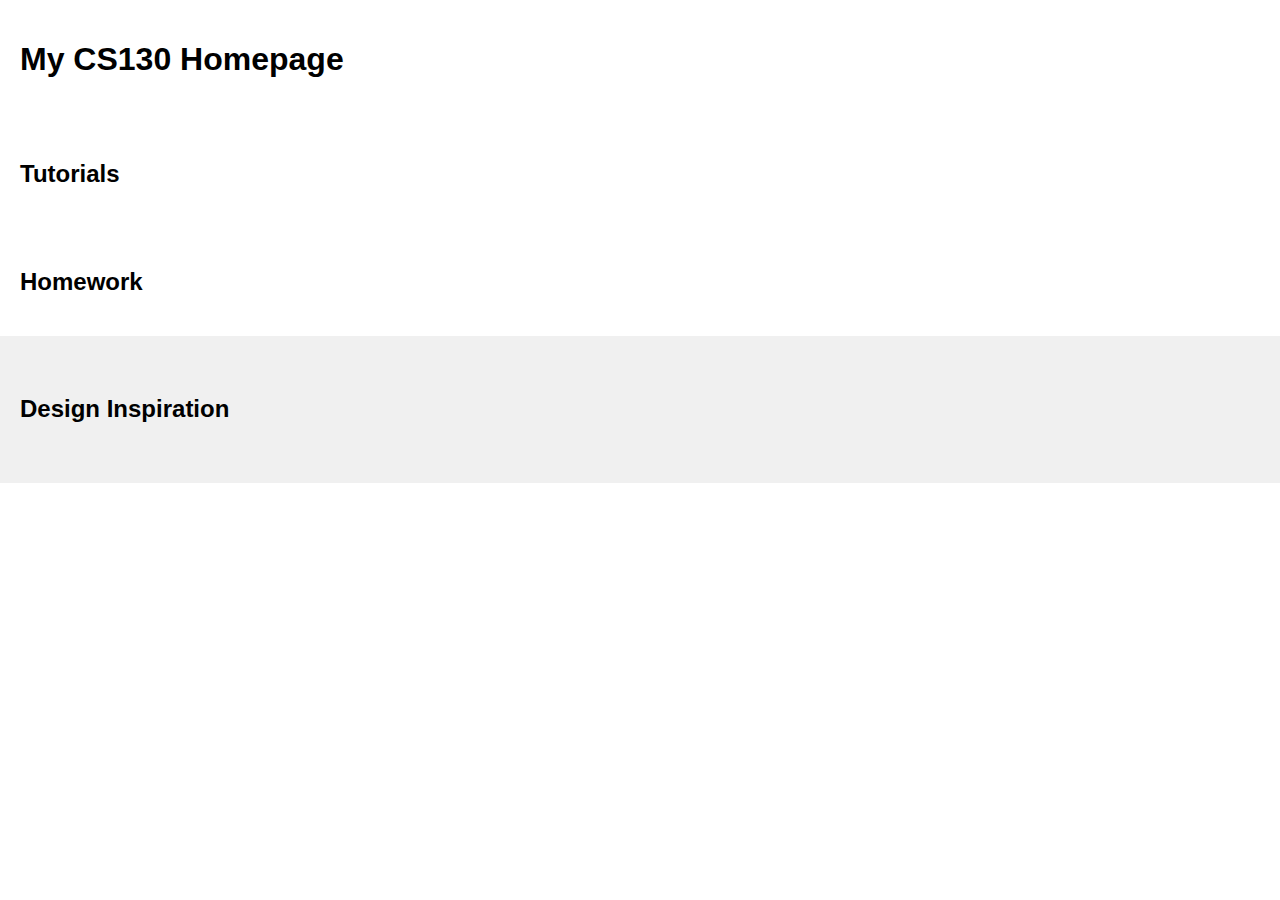
==== index.html @ afb903c7 "Adding my homepage" ====
<!-- You're welcome to change any of this! -->
<!DOCTYPE html>
<html lang="en">
   <head>
        <!-- stylesheets and metadata go here -->
       <title>My CS130 Homepage</title>       
       <link rel="stylesheet" href="style.css">
   </head>
   <body>
       <!-- HTML content tags go here. Change anything you want! -->
       <header>
           <h1>My CS130 Homepage</h1>
       </header> 
       <main>
            <section id="tutorials">
                <h2>Tutorials</h2>
                <!-- 
                    Links to your tutorial assignments go here.
                    When you submit a new tutorial, add a link to it
                    here (if applicable)
                -->
            </section>
            <section id="homework">
                <h2>Homework</h2>
                <!-- 
                    Links to your Homework assignments go here.
                    When you submit a new tutorial, add a link to it
                    here (if applicable)
                -->
            </section>
            <section id="inspiration">
                <h2>Design Inspiration</h2>
                <!-- 
                    Links to 5-10 websites that inspire you
                -->
            </section>
        </main>
   </body>
</html>
---- style.css ----
/* You're welcome to change any of this! */
* {
  box-sizing: border-box;
}

body {
  margin: 0px;
  font-family: Arial, sans-serif;
}
header,
section {
  padding: 20px;
}
p,
li {
  line-height: 1.5em;
}

#inspiration {
  background-color: #f0f0f0;
  padding-top: 40px;
  padding-bottom: 40px;
}
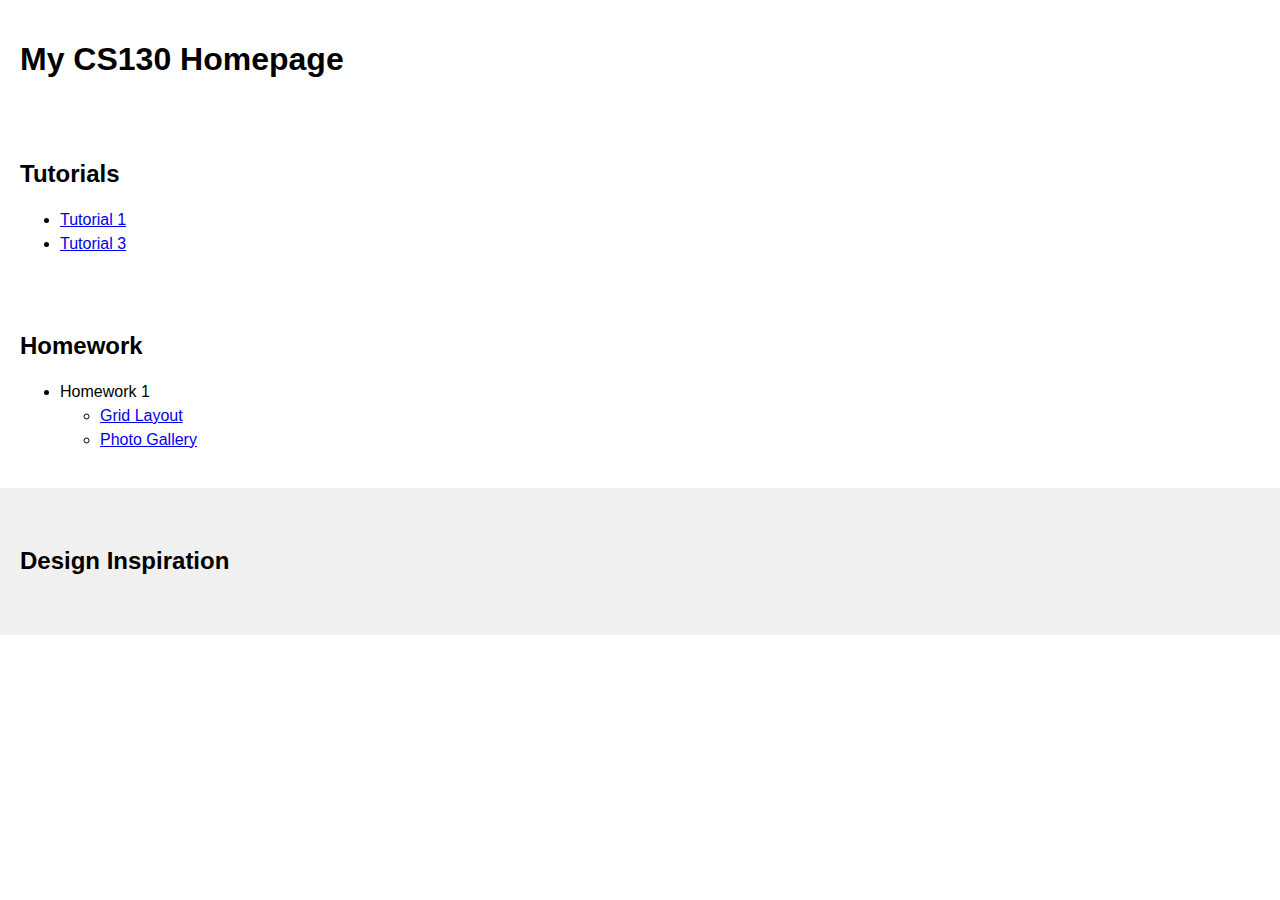
==== commit 8a627cde: "Added my links" ====
--- a/index.html
+++ b/index.html
@@ -19,6 +19,14 @@
                     When you submit a new tutorial, add a link to it
                     here (if applicable)
                 -->
+                <ul>
+                    <li>
+                        <a href="./tutorial01/index.html">Tutorial 1</a>
+                    </li>
+                    <li>
+                        <a href="./tutorial03/index.html">Tutorial 3</a>
+                    </li>
+                </ul>
             </section>
             <section id="homework">
                 <h2>Homework</h2>
@@ -27,6 +35,18 @@
                     When you submit a new tutorial, add a link to it
                     here (if applicable)
                 -->
+                <ul>
+                    <li>
+                        Homework 1
+                        <ul>
+                            <li><a href="./hw01/01_cssgrid/index.html">Grid Layout</a>
+                            </li>
+                            <li>
+                                <a href="./hw01/02_flexbox/index.html">Photo Gallery</a>
+                            </li>
+                        </ul>
+                    </li>
+                </ul>
             </section>
             <section id="inspiration">
                 <h2>Design Inspiration</h2>
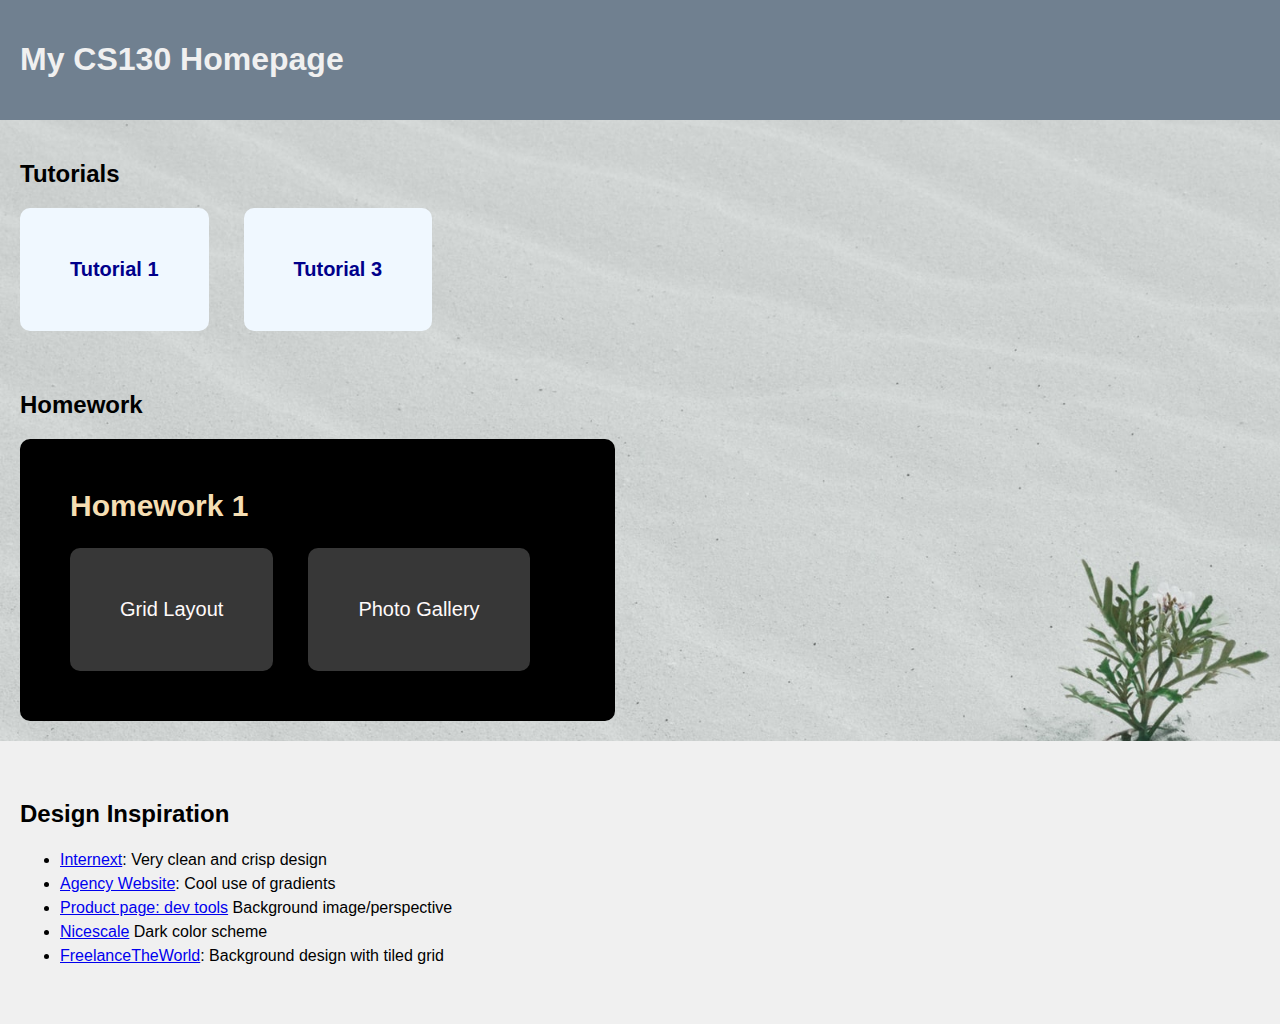
==== commit 9a91645d: "Finished tutorial 4" ====
--- a/index.html
+++ b/index.html
@@ -19,14 +19,14 @@
                     When you submit a new tutorial, add a link to it
                     here (if applicable)
                 -->
-                <ul>
-                    <li>
+                <div id="nav-list">
+                    <div id="link">
                         <a href="./tutorial01/index.html">Tutorial 1</a>
-                    </li>
-                    <li>
+                    </div>
+                    <div id="link">
                         <a href="./tutorial03/index.html">Tutorial 3</a>
-                    </li>
-                </ul>
+                    </div>
+                </div>
             </section>
             <section id="homework">
                 <h2>Homework</h2>
@@ -35,24 +35,41 @@
                     When you submit a new tutorial, add a link to it
                     here (if applicable)
                 -->
-                <ul>
-                    <li>
+                <div id="nav-list">
+                    <div id="link-header">
                         Homework 1
-                        <ul>
-                            <li><a href="./hw01/01_cssgrid/index.html">Grid Layout</a>
-                            </li>
-                            <li>
+                        <div id="nav-list">
+                            <div id="link-subheader"><a href="./hw01/01_cssgrid/index.html">Grid Layout</a>
+                            </div>
+                            <div id="link-subheader">
                                 <a href="./hw01/02_flexbox/index.html">Photo Gallery</a>
-                            </li>
-                        </ul>
-                    </li>
-                </ul>
+                            </div>
+                        </div>
+                    </div>
+                </div>
             </section>
             <section id="inspiration">
                 <h2>Design Inspiration</h2>
                 <!-- 
                     Links to 5-10 websites that inspire you
                 -->
+                <ul>
+                    <li>
+                        <a href="https://dribbble.com/shots/14925321-Internext-Landing-Page-Exploration">Internext</a>: Very clean and crisp design
+                    </li>
+                    <li>
+                        <a href="https://dribbble.com/shots/15174791-Agency-Website">Agency Website</a>: Cool use of gradients
+                    </li>
+                    <li>
+                        <a href="https://dribbble.com/shots/14195508-Product-page-dev-tools">Product page: dev tools</a> Background image/perspective
+                    </li>
+                    <li>
+                        <a href="https://dribbble.com/shots/15343607-Nicescale-Science-Website-concept">Nicescale</a> Dark color scheme
+                    </li>
+                    <li>
+                        <a href="https://dribbble.com/shots/14111459-Freelance-Platform">FreelanceTheWorld</a>: Background design with tiled grid
+                    </li>
+                </ul>
             </section>
         </main>
    </body>
--- a/style.css
+++ b/style.css
@@ -1,16 +1,79 @@
-/* You're welcome to change any of this! */
+@import url("https://fonts.googleapis.com/css2?family=Arimo:wght@600&display=swap");
+
 * {
   box-sizing: border-box;
 }
 
 body {
   margin: 0px;
-  font-family: Arial, sans-serif;
+  font-family: "Montserrat", sans-serif;
+  background-image: url("./assets/jill-heyer-03ztkGdYWU8-unsplash.jpg");
+  background-repeat: no-repeat;
+  background-size: cover;
+}
+header {
+  background-color: slategrey;
+  color: #f0f0f0;
 }
 header,
 section {
   padding: 20px;
 }
+
+#nav-list {
+  display: flex;
+  flex-direction: row;
+  flex-wrap: wrap;
+}
+
+#link-header {
+  margin-right: 35px;
+  background-color: black;
+  padding: 50px;
+  border-radius: 10px;
+  color: wheat;
+  font-size: 30px;
+  font-weight: 700;
+}
+
+#link-subheader > a,
+#link-subheader > a:link,
+#link-subheader > a:visited {
+  color: #fffafa;
+  text-decoration: none;
+}
+
+#link-subheader {
+  margin-right: 35px;
+  background-color: rgb(55, 55, 55);
+  padding: 50px;
+  border-radius: 10px;
+  font-size: 20px;
+  font-weight: 400;
+  margin-top: 25px;
+  color: papayawhip;
+}
+
+#link > a,
+#link > a:link,
+#link > a:visited {
+  color: darkblue;
+  text-decoration: none;
+}
+
+#link {
+  margin-right: 35px;
+  background-color: aliceblue;
+  padding: 50px;
+  border-radius: 10px;
+  font-size: 20px;
+  font-weight: 600;
+  background-color: aliceblue;
+}
+
+#homework {
+}
+
 p,
 li {
   line-height: 1.5em;
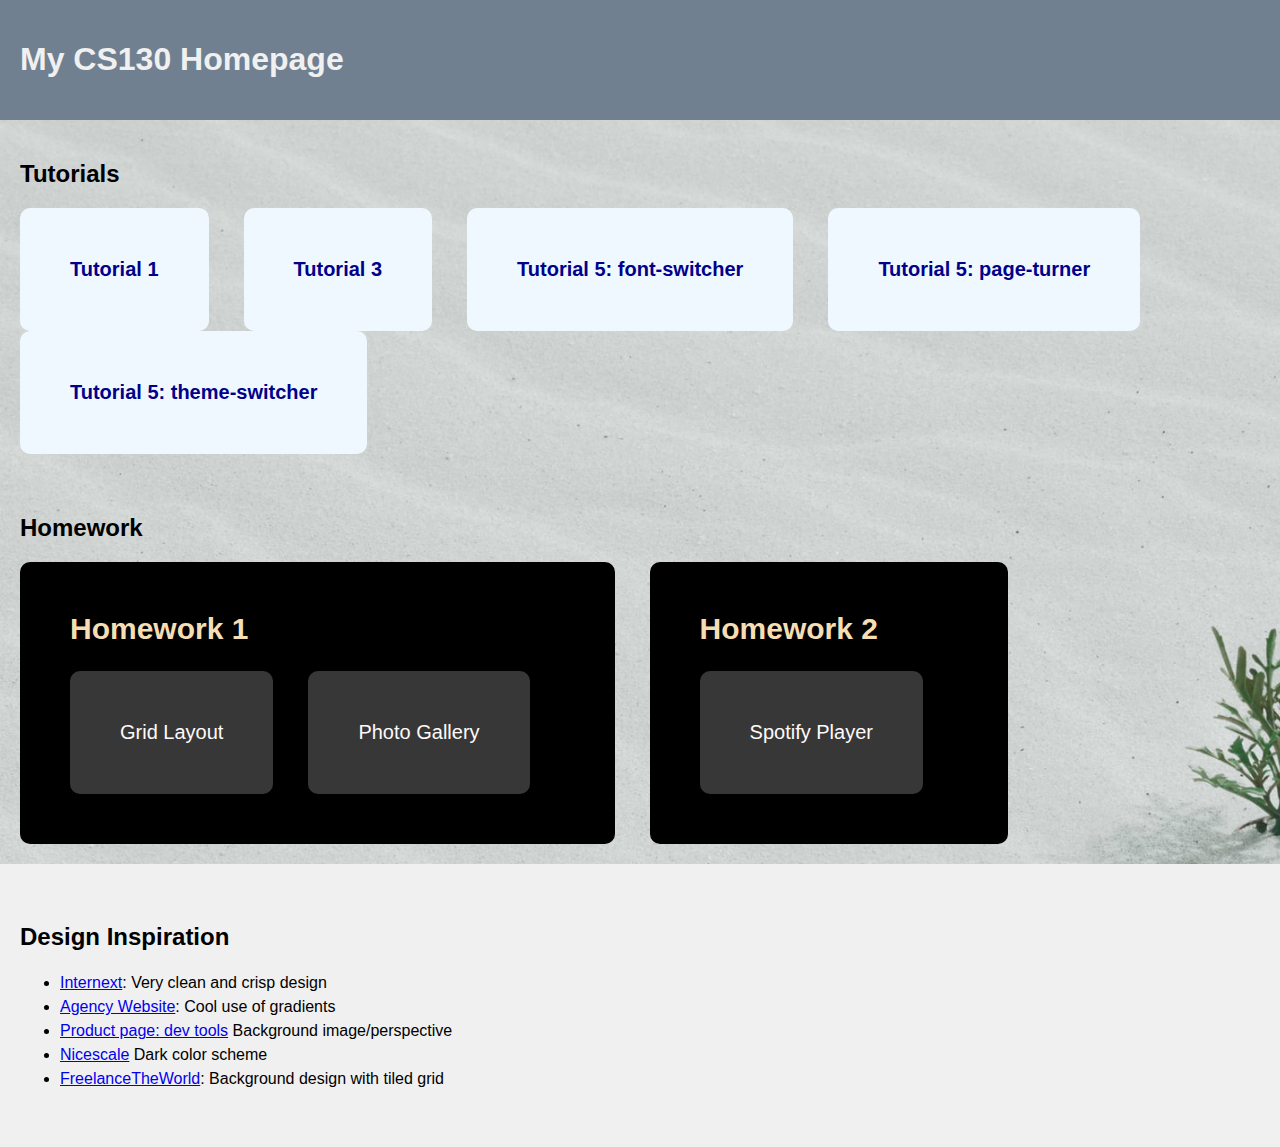
==== commit 4c52e8a4: "Change links on index.html" ====
--- a/index.html
+++ b/index.html
@@ -26,6 +26,15 @@
                     <div id="link">
                         <a href="./tutorial03/index.html">Tutorial 3</a>
                     </div>
+                    <div id="link">
+                        <a href="./tutorial05/font-switcher/index.html">Tutorial 5: font-switcher</a>
+                    </div>
+                    <div id="link">
+                        <a href="./tutorial05/page-turner/index.html">Tutorial 5: page-turner</a>
+                    </div>
+                    <div id="link">
+                        <a href="./tutorial05/theme-switcher/index.html">Tutorial 5: theme-switcher</a>
+                    </div>
                 </div>
             </section>
             <section id="homework">
@@ -43,6 +52,14 @@
                             </div>
                             <div id="link-subheader">
                                 <a href="./hw01/02_flexbox/index.html">Photo Gallery</a>
+                            </div>
+                        </div>
+                    </div>
+                    <div id="link-header">
+                        Homework 2
+                        <div id="nav-list">
+                            <div id="link-subheader">
+                                <a href="./hw02/index.html">Spotify Player</a>
                             </div>
                         </div>
                     </div>
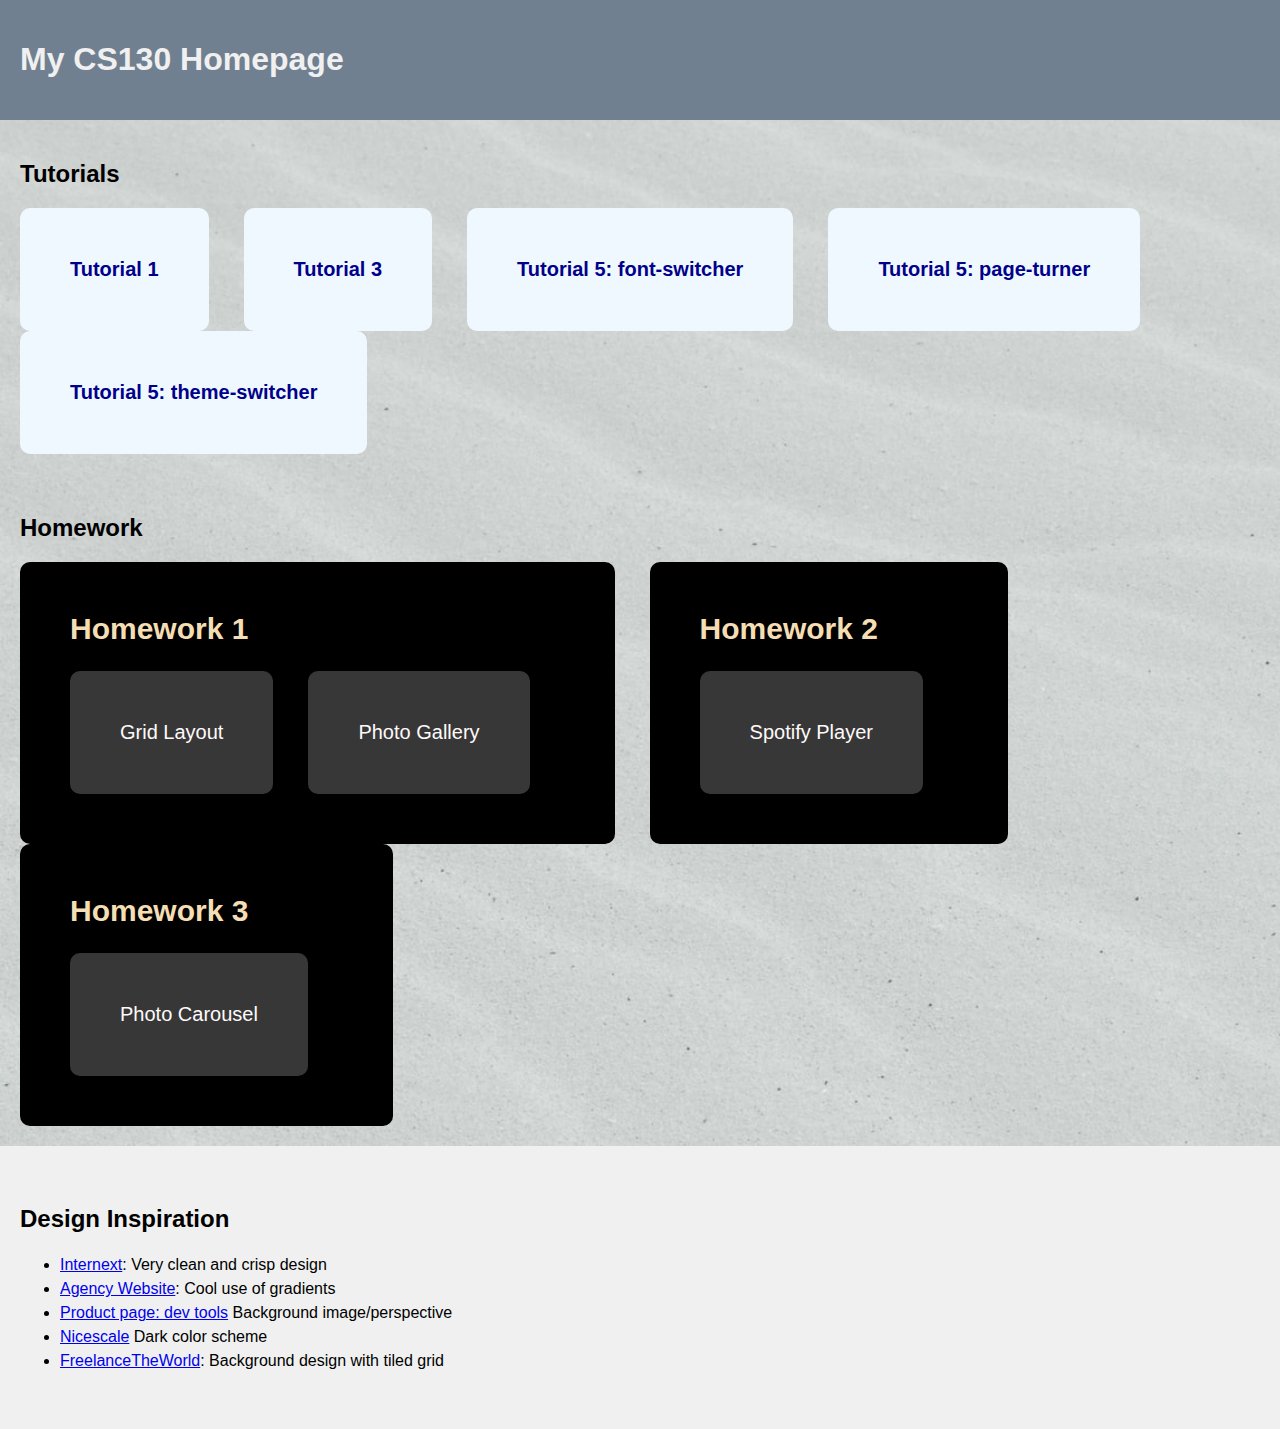
==== commit ee7b7f7e: "Adding link to hw03" ====
--- a/index.html
+++ b/index.html
@@ -63,6 +63,14 @@
                             </div>
                         </div>
                     </div>
+                    <div id="link-header">
+                        Homework 3
+                        <div id="nav-list">
+                            <div id="link-subheader">
+                                <a href="./hw03/index.html">Photo Carousel</a>
+                            </div>
+                        </div>
+                    </div>
                 </div>
             </section>
             <section id="inspiration">
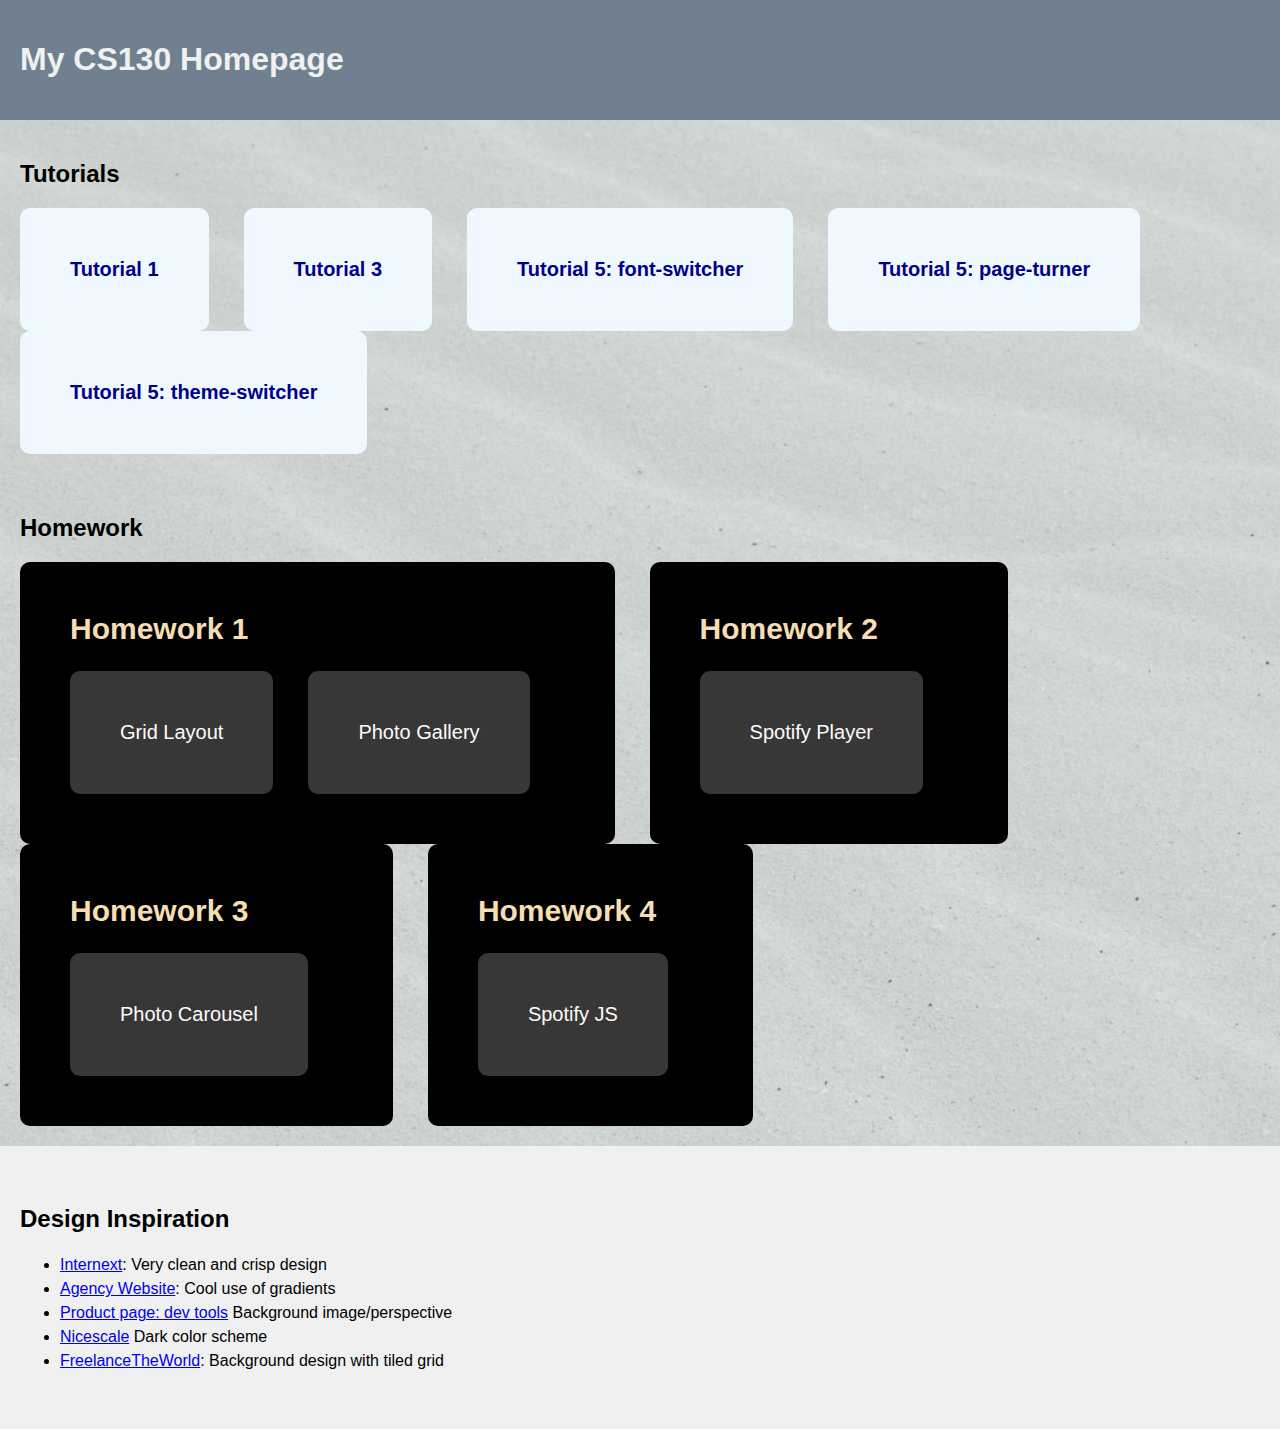
==== commit 16b5ed9f: "Adding my hw04 to the repo" ====
--- a/index.html
+++ b/index.html
@@ -71,6 +71,14 @@
                             </div>
                         </div>
                     </div>
+                    <div id="link-header">
+                        Homework 4
+                        <div id="nav-list">
+                            <div id="link-subheader">
+                                <a href="./hw04/your_task/index.html">Spotify JS</a>
+                            </div>
+                        </div>
+                    </div>
                 </div>
             </section>
             <section id="inspiration">
